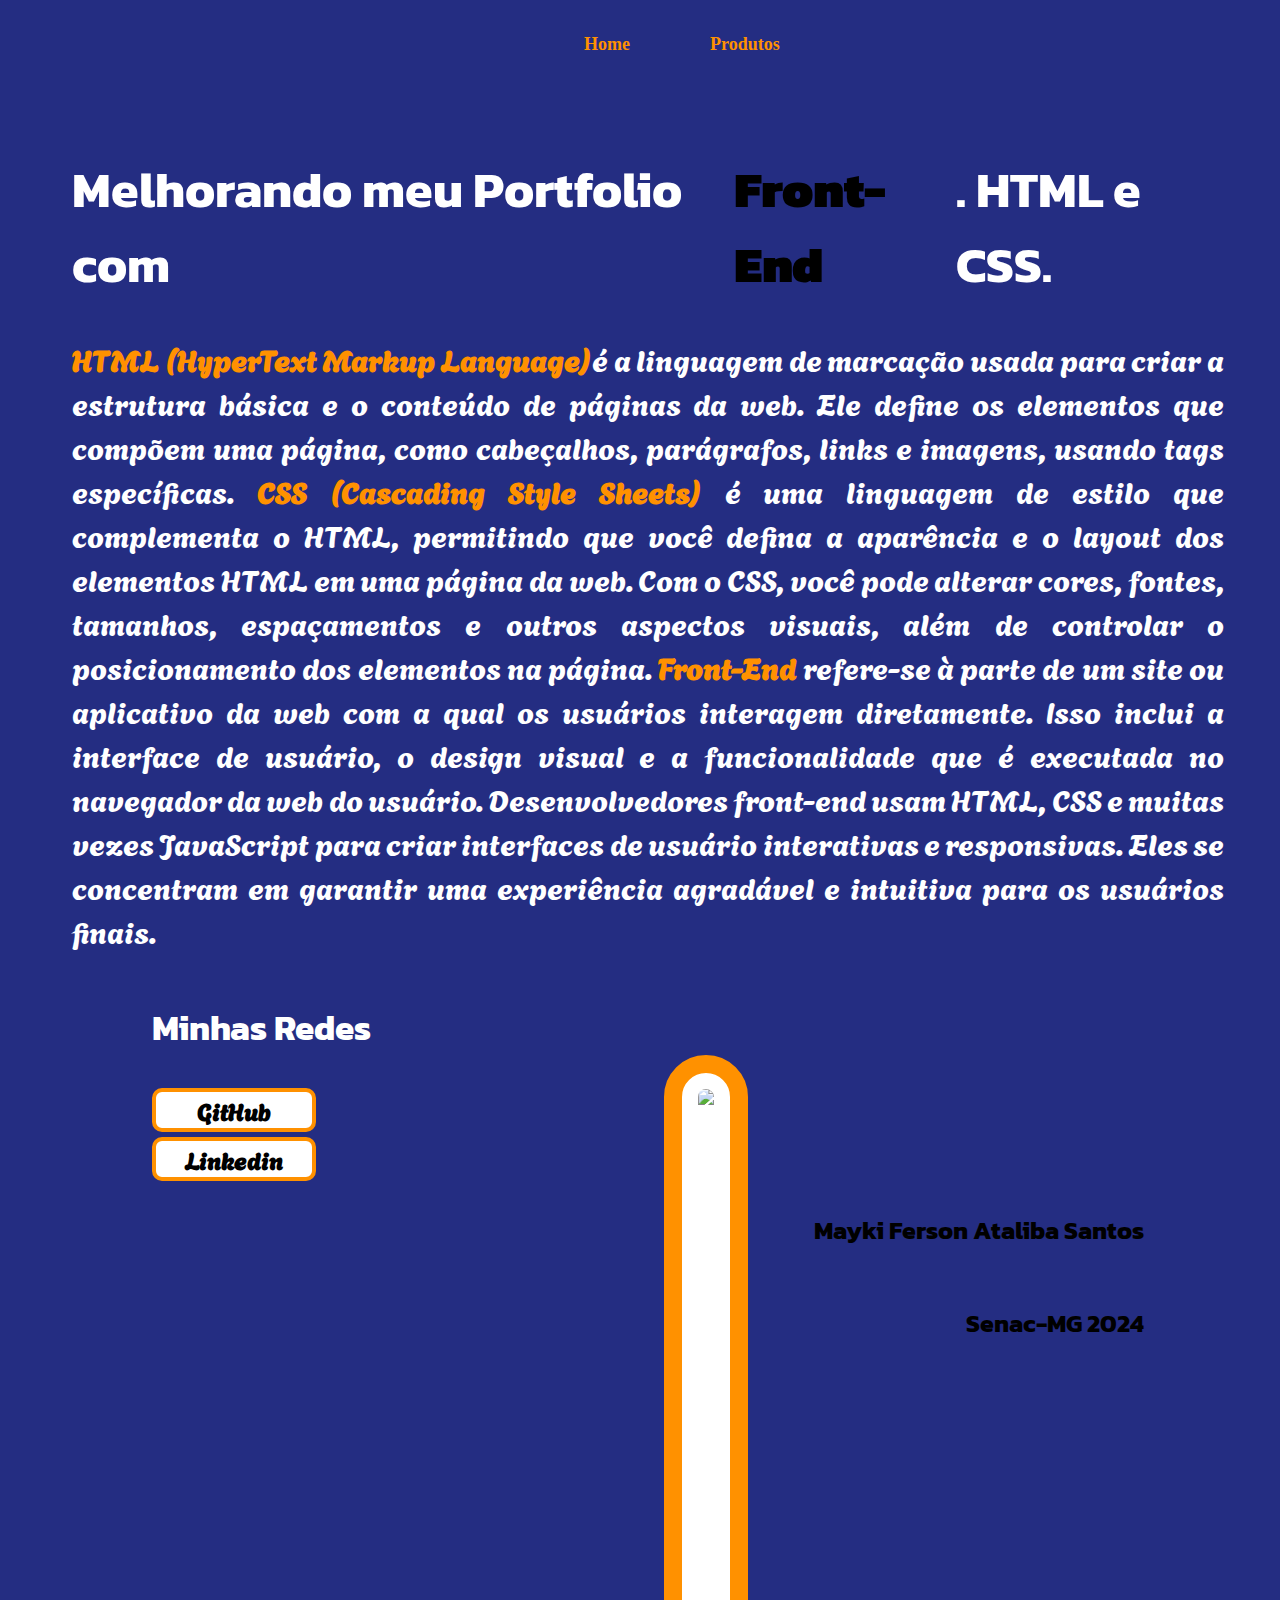
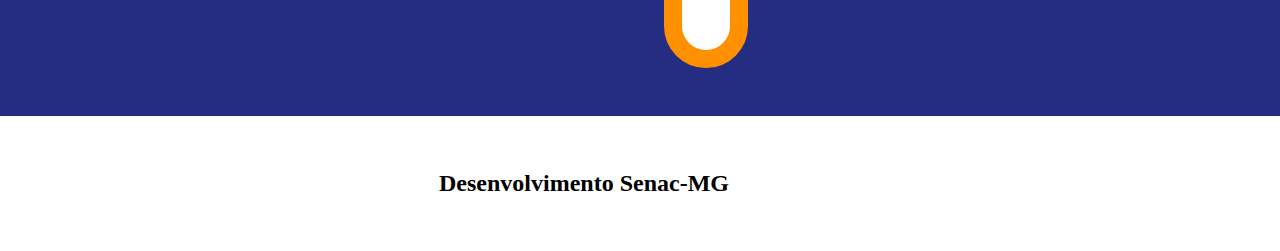
==== index.html @ 6705ddb5 "atualização" ====
<!DOCTYPE html>
<html lang="pt-br">
    <head>
        <meta charset="UTF-8">
        <meta name="viewport" content="width=device-width, initial-scale=1.0">
        <title>Portfolio</title>
        <link rel="stylesheet" href="style.css">
    </head>

    <body>
        <header class="cabecalho">
            <nav class="cabecalho_menu">
                <a class="cabecalho_menu_link">Home</a>
                <a class="cabecalho_menu_link" href="/products.html">Produtos</a>
            </nav>
        </header>
        <main class="apresentacao">
            <section class="apresentacao_conteudo">
                <h1 class="apresentacao_conteudo_titulo">Melhorando meu Portfolio com <strong class="titulo_destaque">Front-End</strong>. HTML e CSS.</h1>
                <p class="apresentacao_conteudo_texto"><strong class="marca_texto">HTML (HyperText Markup Language)</strong>é a linguagem de marcação usada para criar a estrutura básica e o conteúdo de páginas da web. Ele define os elementos que compõem uma página, como cabeçalhos, parágrafos, links e imagens, usando tags específicas.
                <strong class="marca_texto">CSS (Cascading Style Sheets)</strong> é uma linguagem de estilo que complementa o HTML, permitindo que você defina a aparência e o layout dos elementos HTML em uma página da web. Com o CSS, você pode alterar cores, fontes, tamanhos, espaçamentos e outros aspectos visuais, além de controlar o posicionamento dos elementos na página. 
                <strong class="marca_texto">Front-End</strong> refere-se à parte de um site ou aplicativo da web com a qual os usuários interagem diretamente. Isso inclui a interface de usuário, o design visual e a funcionalidade que é executada no navegador da web do usuário. Desenvolvedores front-end usam HTML, CSS e muitas vezes JavaScript para criar interfaces de usuário interativas e responsivas. Eles se concentram em garantir uma experiência agradável e intuitiva para os usuários finais.</p>
                <div class="apresentacao_links">
                    <h2 class="apresentacao_links_titulo">Minhas Redes</h2>
                    <a class="apresentacao_links_link"href="https://github.com/MFASterry221">GitHub</a>
                    <a class="apresentacao_links_link" href="https://www.linkedin.com/in/mayki-ferson-b2a436283/">Linkedin</a>
                <p class="meu_nome">Mayki Ferson Ataliba Santos</p>
                <p class="senac_mg">Senac-MG 2024</p>
                </div> 

            </section>
            <img src="/assets/img-homem-na-praia.jpg" class="foto-praia">

        </main>
        <footer class="rodape">
            <p>Desenvolvimento Senac-MG</p>
        </footer>
    </body>
</html>
---- style.css ----
@import url('https://fonts.googleapis.com/css2?family=Agbalumo&display=swap');
@import url('https://fonts.googleapis.com/css2?family=Jacquard+24&family=Kanit:ital,wght@0,100;0,200;0,300;0,400;0,500;0,600;0,700;0,800;0,900;1,100;1,200;1,300;1,400;1,500;1,600;1,700;1,800;1,900&display=swap');

:root {
    --cor-primaria: #242d82;
    --cor-secundaria: #FFFFFF;
    --cor-terciaria: #ff9100;
    --cor-bg:#000000;
    --cor-hover: #fffb00;

    --font-primario:"Agbalumo", system-ui;
    --font-secundario: "Kanit", sans-serif;
}

* {
    padding: 0;
}

body {
    height: 100vh;
    background-color: var(--cor-primaria);
    color: var(--cor-secundaria);
    box-sizing: border-box;
    justify-content: center;
    align-items: center;
    width: 100%;
}

.cabecalho{
    padding: 2% 0 0 45%;
}

.cabecalho_menu {
    display: flex;
    gap: 80px;
}

.cabecalho_menu_link {
    font-size: large;
    font-weight: bold;
    color: var(--cor-terciaria);
    text-decoration: none;
}

.apresentacao {
    display: flex;
    flex-direction: row;
    align-items: center;
    margin: 5%;
    justify-content: left;
    gap: 24px;
    flex-wrap: wrap;
}

.foto-praia {
    height: 545px ;
    border-radius: 28em;
    padding: 1em;
    margin: -26em 37em -1em;
    border: 18px solid var(--cor-terciaria);
    background-color:var(--cor-secundaria);
}

.apresentacao_conteudo {
    display: flex;
    flex-direction: column;
    width: 2999px;
}

.apresentacao_conteudo_titulo {
    color: var(--cor-secundaria);
    display: flex;
    flex-direction: row;
    justify-content: center;
    align-items: center;
    font-size: 50px;
    font-family: var(--font-secundario)
}

.titulo-destaque {
    color:var(--cor-bg);
    font-weight: bold;
}

.apresentacao_conteudo_texto {
    text-align: justify;
    font-size:30px;
    font-family: var(--font-primario);
    margin: 0 0 -2em 0;
}

.apresentacao_links {
    display: flex;
    flex-direction: column;
    justify-content: space-between;
    margin: 5em;
    gap: 5px;
    font-weight: 900;
}

.apresentacao_links_titulo {
    font-weight: 700;
    font-size: 35px;
    display: flex;
    justify-content: space-between;
    align-items: center;
    font-family: var(--font-secundario);
}

.apresentacao_links_link {
    font-family: var(--font-primario);
    display: flex;
    justify-content: center; 
    background-color:var(--cor-secundaria);
    color: var(--cor-bg);
    width: 156px;
    text-align: center;
    border: 4px solid var(--cor-terciaria);
    border-radius: 10px;
    font-size:24px;
    font-weight: 900;
    text-decoration: none;
}

strong {
    color: var(--cor-bg);
}

.senac_mg {
    text-align:right ;
    color: var(--cor-bg);
    font-size: 25px;
    font-family: var(--font-secundario);
    font-weight: 700;
}

.meu_nome {
    text-align: right;
    color: var(--cor-bg);
    font-size: 25px;
    font-weight: 700;
    font-family: var(--font-secundario);
}

.marca_texto {
    color: var(--cor-terciaria);
}

.apresentacao_links_link:hover{
    border-color: var(--cor-hover);
}

.rodape {
    padding: 30px;
    color:var(--cor-bg);
    background-color: var(--cor-secundaria);
    text-align: center;
    font-weight: 800;
    font-size: 24px;
    margin: 0 0 0 -8rem;
}
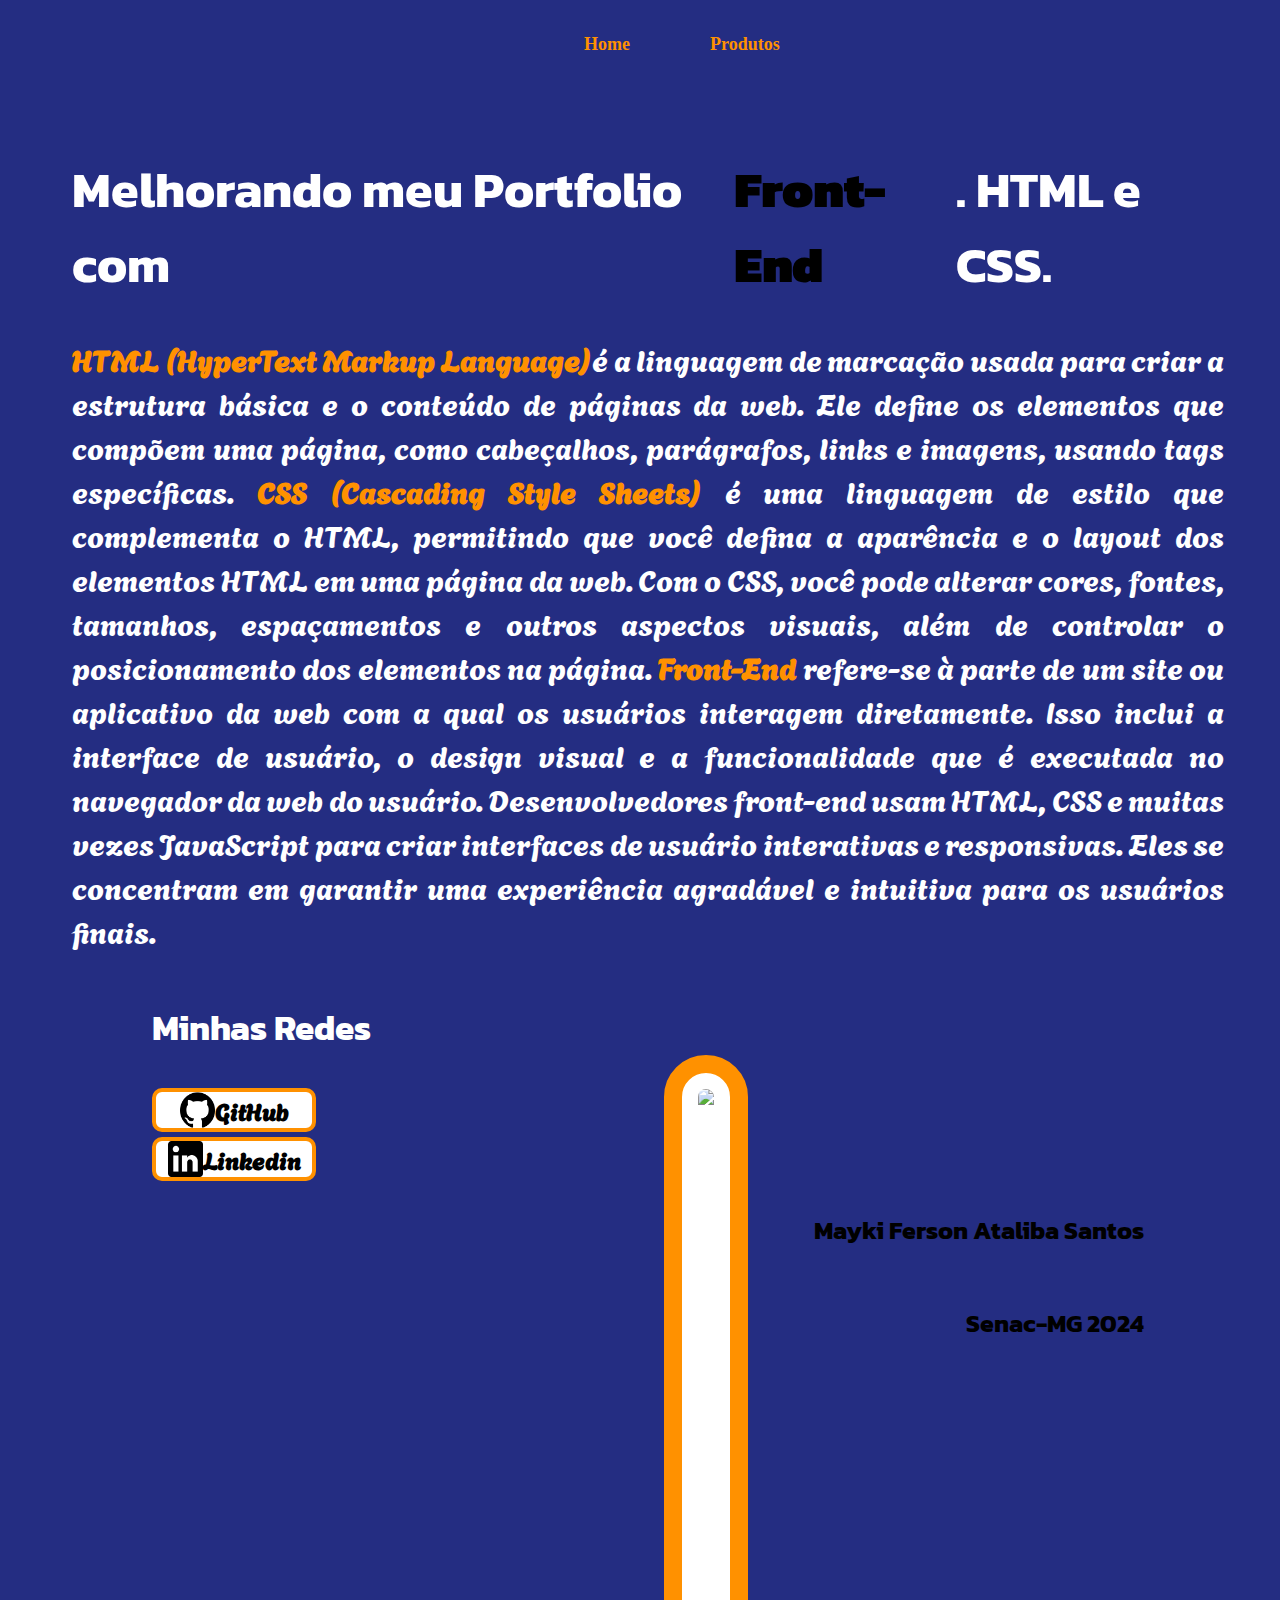
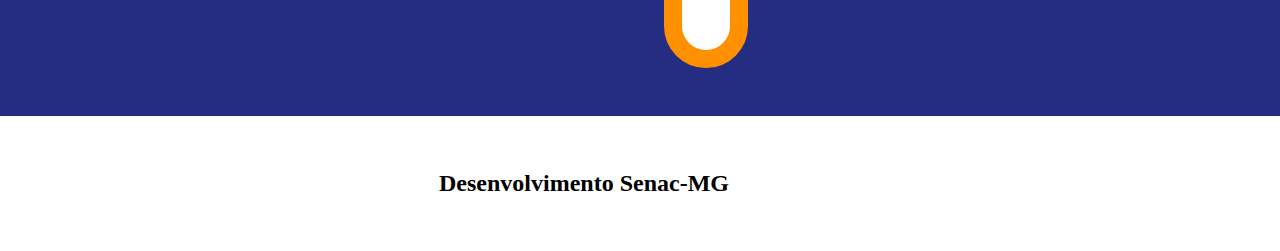
==== commit d3c40c9b: "atualização" ====
--- a/index.html
+++ b/index.html
@@ -22,8 +22,8 @@
                 <strong class="marca_texto">Front-End</strong> refere-se à parte de um site ou aplicativo da web com a qual os usuários interagem diretamente. Isso inclui a interface de usuário, o design visual e a funcionalidade que é executada no navegador da web do usuário. Desenvolvedores front-end usam HTML, CSS e muitas vezes JavaScript para criar interfaces de usuário interativas e responsivas. Eles se concentram em garantir uma experiência agradável e intuitiva para os usuários finais.</p>
                 <div class="apresentacao_links">
                     <h2 class="apresentacao_links_titulo">Minhas Redes</h2>
-                    <a class="apresentacao_links_link"href="https://github.com/MFASterry221">GitHub</a>
-                    <a class="apresentacao_links_link" href="https://www.linkedin.com/in/mayki-ferson-b2a436283/">Linkedin</a>
+                    <a class="apresentacao_links_link"href="https://github.com/MFASterry221">GitHub<img src="/assets/github.png" class="logo_link"></a>
+                    <a class="apresentacao_links_link" href="https://www.linkedin.com/in/mayki-ferson-b2a436283/">Linkedin<img src="assets/logotipo-do-linkedin.png" class="logo_link"></a>
                 <p class="meu_nome">Mayki Ferson Ataliba Santos</p>
                 <p class="senac_mg">Senac-MG 2024</p>
                 </div> 
--- a/style.css
+++ b/style.css
@@ -120,6 +120,7 @@
     font-size:24px;
     font-weight: 900;
     text-decoration: none;
+    flex-direction: row-reverse;
 }
 
 strong {
@@ -148,6 +149,7 @@
 
 .apresentacao_links_link:hover{
     border-color: var(--cor-hover);
+  
 }
 
 .rodape {
@@ -158,4 +160,7 @@
     font-weight: 800;
     font-size: 24px;
     margin: 0 0 0 -8rem;
-}+}
+.logo_link {
+    width: 35px;
+}
